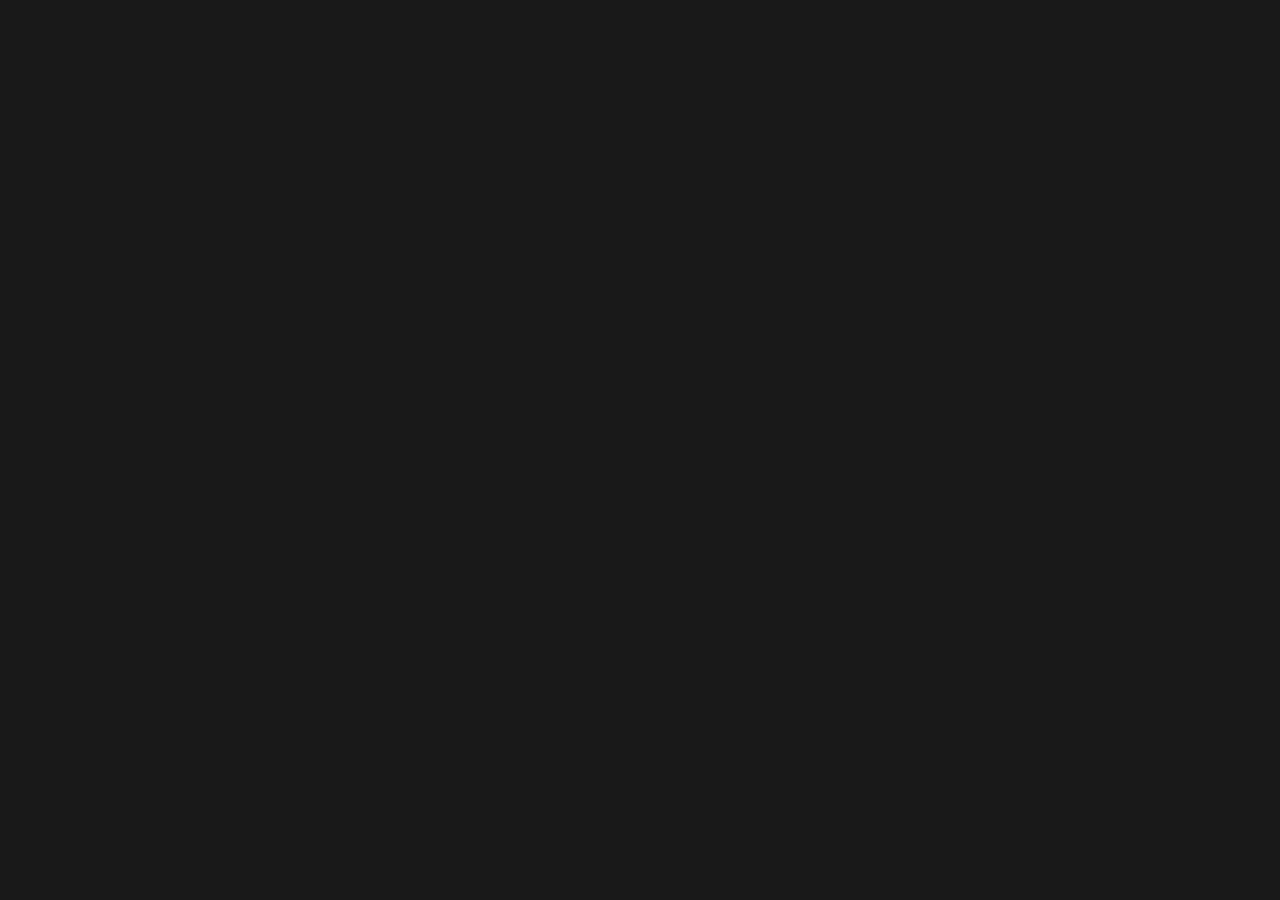
==== docker/index.html @ 516d16a5 "Initial commit" ====
<!doctype html>
<html>
	<head>
		<meta charset="utf-8">
		<meta name="viewport" content="width=device-width, initial-scale=1.0, maximum-scale=1.0, user-scalable=no">

		<title>reveal.js</title>

		<link rel="stylesheet" href="../reveal.js/css/reset.css">
		<link rel="stylesheet" href="../reveal.js/css/reveal.css">
		<link rel="stylesheet" href="../reveal.js/css/theme/black.css">

		<!-- Theme used for syntax highlighting of code -->
		<link rel="stylesheet" href="../reveal.js/lib/css/monokai.css">

		<!-- Printing and PDF exports -->
		<script>
			var link = document.createElement( 'link' );
			link.rel = 'stylesheet';
			link.type = 'text/css';
			link.href = window.location.search.match( /print-pdf/gi ) ? '../reveal.js/css/print/pdf.css' : '../reveal.js/css/print/paper.css';
			document.getElementsByTagName( 'head' )[0].appendChild( link );
		</script>
	</head>
	<body>
		<div class="reveal">
			<div class="slides">
				<section>Slide 1</section>
				<section>Slide 2</section>
                <section data-markdown="example.md"
                         data-separator="^\n\n\n"
                         data-separator-vertical="^\n\n"
                         data-separator-notes="^Note:"
                         data-charset="iso-8859-15">
                    <!--
                        Note that Windows uses `\r\n` instead of `\n` as its linefeed character.
                        For a regex that supports all operating systems, use `\r?\n` instead of `\n`.
                    -->
                </section>
			</div>
		</div>
		<script src="js/reveal.js"></script>

		<script>
			// More info about config & dependencies:
			// - https://github.com/hakimel/reveal.js#configuration
			// - https://github.com/hakimel/reveal.js#dependencies
			Reveal.initialize({
				dependencies: [
					{ src: '../reveal.js/plugin/markdown/marked.js' },
					{ src: '../reveal.js/plugin/markdown/markdown.js' },
					{ src: '../reveal.js/plugin/notes/notes.js', async: true },
					{ src: '../reveal.js/plugin/highlight/highlight.js', async: true }
				],

			});
		</script>
	</body>
</html>
---- reveal.js/css/theme/black.css ----
/**
 * Black theme for reveal.js. This is the opposite of the 'white' theme.
 *
 * By Hakim El Hattab, http://hakim.se
 */
@import url(../../lib/font/source-sans-pro/source-sans-pro.css);
section.has-light-background, section.has-light-background h1, section.has-light-background h2, section.has-light-background h3, section.has-light-background h4, section.has-light-background h5, section.has-light-background h6 {
  color: #222; }

/*********************************************
 * GLOBAL STYLES
 *********************************************/
body {
  background: #191919;
  background-color: #191919; }

.reveal {
  font-family: "Source Sans Pro", Helvetica, sans-serif;
  font-size: 42px;
  font-weight: normal;
  color: #fff; }

::selection {
  color: #fff;
  background: #bee4fd;
  text-shadow: none; }

::-moz-selection {
  color: #fff;
  background: #bee4fd;
  text-shadow: none; }

.reveal .slides section,
.reveal .slides section > section {
  line-height: 1.3;
  font-weight: inherit; }

/*********************************************
 * HEADERS
 *********************************************/
.reveal h1,
.reveal h2,
.reveal h3,
.reveal h4,
.reveal h5,
.reveal h6 {
  margin: 0 0 20px 0;
  color: #fff;
  font-family: "Source Sans Pro", Helvetica, sans-serif;
  font-weight: 600;
  line-height: 1.2;
  letter-spacing: normal;
  text-transform: uppercase;
  text-shadow: none;
  word-wrap: break-word; }

.reveal h1 {
  font-size: 2.5em; }

.reveal h2 {
  font-size: 1.6em; }

.reveal h3 {
  font-size: 1.3em; }

.reveal h4 {
  font-size: 1em; }

.reveal h1 {
  text-shadow: none; }

/*********************************************
 * OTHER
 *********************************************/
.reveal p {
  margin: 20px 0;
  line-height: 1.3; }

/* Ensure certain elements are never larger than the slide itself */
.reveal img,
.reveal video,
.reveal iframe {
  max-width: 95%;
  max-height: 95%; }

.reveal strong,
.reveal b {
  font-weight: bold; }

.reveal em {
  font-style: italic; }

.reveal ol,
.reveal dl,
.reveal ul {
  display: inline-block;
  text-align: left;
  margin: 0 0 0 1em; }

.reveal ol {
  list-style-type: decimal; }

.reveal ul {
  list-style-type: disc; }

.reveal ul ul {
  list-style-type: square; }

.reveal ul ul ul {
  list-style-type: circle; }

.reveal ul ul,
.reveal ul ol,
.reveal ol ol,
.reveal ol ul {
  display: block;
  margin-left: 40px; }

.reveal dt {
  font-weight: bold; }

.reveal dd {
  margin-left: 40px; }

.reveal blockquote {
  display: block;
  position: relative;
  width: 70%;
  margin: 20px auto;
  padding: 5px;
  font-style: italic;
  background: rgba(255, 255, 255, 0.05);
  box-shadow: 0px 0px 2px rgba(0, 0, 0, 0.2); }

.reveal blockquote p:first-child,
.reveal blockquote p:last-child {
  display: inline-block; }

.reveal q {
  font-style: italic; }

.reveal pre {
  display: block;
  position: relative;
  width: 90%;
  margin: 20px auto;
  text-align: left;
  font-size: 0.55em;
  font-family: monospace;
  line-height: 1.2em;
  word-wrap: break-word;
  box-shadow: 0px 5px 15px rgba(0, 0, 0, 0.15); }

.reveal code {
  font-family: monospace;
  text-transform: none; }

.reveal pre code {
  display: block;
  padding: 5px;
  overflow: auto;
  max-height: 400px;
  word-wrap: normal; }

.reveal table {
  margin: auto;
  border-collapse: collapse;
  border-spacing: 0; }

.reveal table th {
  font-weight: bold; }

.reveal table th,
.reveal table td {
  text-align: left;
  padding: 0.2em 0.5em 0.2em 0.5em;
  border-bottom: 1px solid; }

.reveal table th[align="center"],
.reveal table td[align="center"] {
  text-align: center; }

.reveal table th[align="right"],
.reveal table td[align="right"] {
  text-align: right; }

.reveal table tbody tr:last-child th,
.reveal table tbody tr:last-child td {
  border-bottom: none; }

.reveal sup {
  vertical-align: super;
  font-size: smaller; }

.reveal sub {
  vertical-align: sub;
  font-size: smaller; }

.reveal small {
  display: inline-block;
  font-size: 0.6em;
  line-height: 1.2em;
  vertical-align: top; }

.reveal small * {
  vertical-align: top; }

/*********************************************
 * LINKS
 *********************************************/
.reveal a {
  color: #42affa;
  text-decoration: none;
  -webkit-transition: color .15s ease;
  -moz-transition: color .15s ease;
  transition: color .15s ease; }

.reveal a:hover {
  color: #8dcffc;
  text-shadow: none;
  border: none; }

.reveal .roll span:after {
  color: #fff;
  background: #068de9; }

/*********************************************
 * IMAGES
 *********************************************/
.reveal section img {
  margin: 15px 0px;
  background: rgba(255, 255, 255, 0.12);
  border: 4px solid #fff;
  box-shadow: 0 0 10px rgba(0, 0, 0, 0.15); }

.reveal section img.plain {
  border: 0;
  box-shadow: none; }

.reveal a img {
  -webkit-transition: all .15s linear;
  -moz-transition: all .15s linear;
  transition: all .15s linear; }

.reveal a:hover img {
  background: rgba(255, 255, 255, 0.2);
  border-color: #42affa;
  box-shadow: 0 0 20px rgba(0, 0, 0, 0.55); }

/*********************************************
 * NAVIGATION CONTROLS
 *********************************************/
.reveal .controls {
  color: #42affa; }

/*********************************************
 * PROGRESS BAR
 *********************************************/
.reveal .progress {
  background: rgba(0, 0, 0, 0.2);
  color: #42affa; }

.reveal .progress span {
  -webkit-transition: width 800ms cubic-bezier(0.26, 0.86, 0.44, 0.985);
  -moz-transition: width 800ms cubic-bezier(0.26, 0.86, 0.44, 0.985);
  transition: width 800ms cubic-bezier(0.26, 0.86, 0.44, 0.985); }

/*********************************************
 * PRINT BACKGROUND
 *********************************************/
@media print {
  .backgrounds {
    background-color: #191919; } }
---- reveal.js/lib/css/monokai.css ----
/*
Monokai style - ported by Luigi Maselli - http://grigio.org
*/

.hljs {
  display: block;
  overflow-x: auto;
  padding: 0.5em;
  background: #272822;
  color: #ddd;
}

.hljs-tag,
.hljs-keyword,
.hljs-selector-tag,
.hljs-literal,
.hljs-strong,
.hljs-name {
  color: #f92672;
}

.hljs-code {
  color: #66d9ef;
}

.hljs-class .hljs-title {
  color: white;
}

.hljs-attribute,
.hljs-symbol,
.hljs-regexp,
.hljs-link {
  color: #bf79db;
}

.hljs-string,
.hljs-bullet,
.hljs-subst,
.hljs-title,
.hljs-section,
.hljs-emphasis,
.hljs-type,
.hljs-built_in,
.hljs-builtin-name,
.hljs-selector-attr,
.hljs-selector-pseudo,
.hljs-addition,
.hljs-variable,
.hljs-template-tag,
.hljs-template-variable {
  color: #a6e22e;
}

.hljs-comment,
.hljs-quote,
.hljs-deletion,
.hljs-meta {
  color: #75715e;
}

.hljs-keyword,
.hljs-selector-tag,
.hljs-literal,
.hljs-doctag,
.hljs-title,
.hljs-section,
.hljs-type,
.hljs-selector-id {
  font-weight: bold;
}
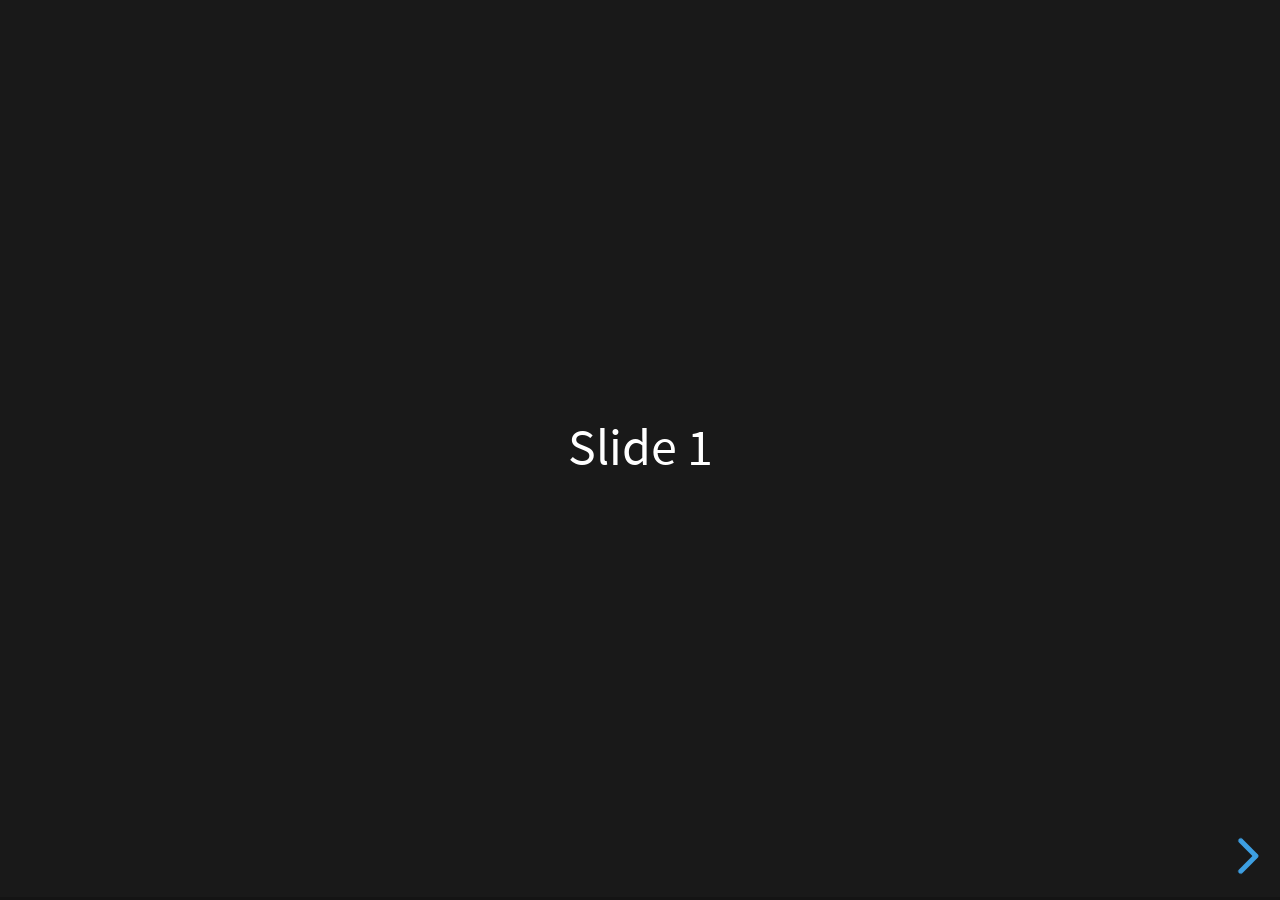
==== commit 053698f6: "Fixed entry" ====
--- a/docker/index.html
+++ b/docker/index.html
@@ -39,7 +39,7 @@
                 </section>
 			</div>
 		</div>
-		<script src="js/reveal.js"></script>
+		<script src="../reveal.js/js/reveal.js"></script>
 
 		<script>
 			// More info about config & dependencies:
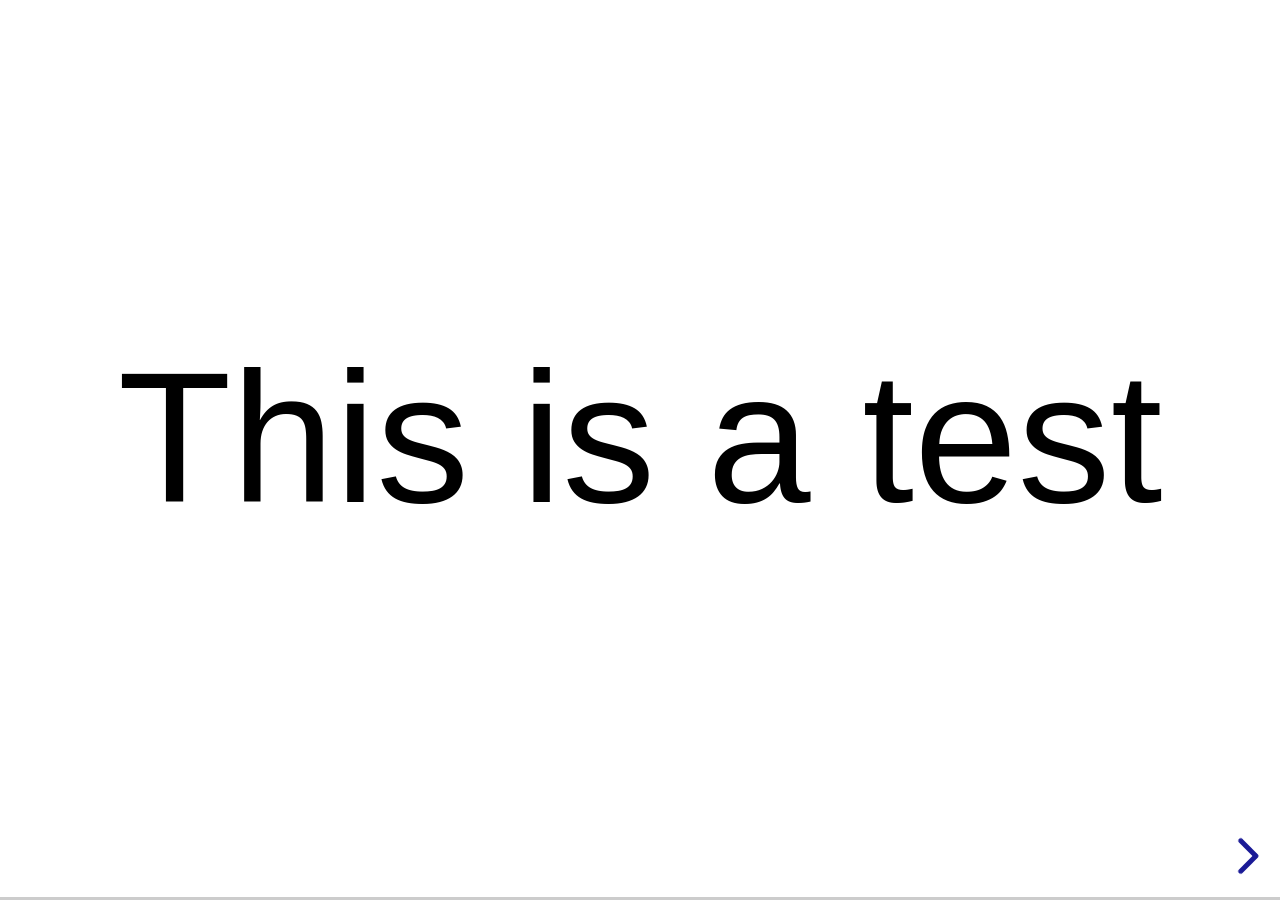
==== commit 34bbb6e5: "Using theme simple" ====
--- a/docker/index.html
+++ b/docker/index.html
@@ -8,7 +8,7 @@
 
 		<link rel="stylesheet" href="../reveal.js/css/reset.css">
 		<link rel="stylesheet" href="../reveal.js/css/reveal.css">
-		<link rel="stylesheet" href="../reveal.js/css/theme/black.css">
+		<link rel="stylesheet" href="../reveal.js/css/theme/simple.css">
 
 		<!-- Theme used for syntax highlighting of code -->
 		<link rel="stylesheet" href="../reveal.js/lib/css/monokai.css">
@@ -25,10 +25,8 @@
 	<body>
 		<div class="reveal">
 			<div class="slides">
-				<section>Slide 1</section>
-				<section>Slide 2</section>
                 <section data-markdown="example.md"
-                         data-separator="^\n\n\n"
+                         data-separator="^\r?\n---\r?\n$"
                          data-separator-vertical="^\n\n"
                          data-separator-notes="^Note:"
                          data-charset="iso-8859-15">
--- a/reveal.js/css/theme/simple.css
+++ b/reveal.js/css/theme/simple.css
@@ -0,0 +1,276 @@
+/**
+ * A simple theme for reveal.js presentations, similar
+ * to the default theme. The accent color is darkblue.
+ *
+ * This theme is Copyright (C) 2012 Owen Versteeg, https://github.com/StereotypicalApps. It is MIT licensed.
+ * reveal.js is Copyright (C) 2011-2012 Hakim El Hattab, http://hakim.se
+ */
+@import url(https://fonts.googleapis.com/css?family=News+Cycle:400,700);
+@import url(https://fonts.googleapis.com/css?family=Lato:400,700,400italic,700italic);
+section.has-dark-background, section.has-dark-background h1, section.has-dark-background h2, section.has-dark-background h3, section.has-dark-background h4, section.has-dark-background h5, section.has-dark-background h6 {
+  color: #fff; }
+
+/*********************************************
+ * GLOBAL STYLES
+ *********************************************/
+body {
+  background: #fff;
+  background-color: #fff; }
+
+.reveal {
+  font-family: "Lato", sans-serif;
+  font-size: 40px;
+  font-weight: normal;
+  color: #000; }
+
+::selection {
+  color: #fff;
+  background: rgba(0, 0, 0, 0.99);
+  text-shadow: none; }
+
+::-moz-selection {
+  color: #fff;
+  background: rgba(0, 0, 0, 0.99);
+  text-shadow: none; }
+
+.reveal .slides section,
+.reveal .slides section > section {
+  line-height: 1.3;
+  font-weight: inherit; }
+
+/*********************************************
+ * HEADERS
+ *********************************************/
+.reveal h1,
+.reveal h2,
+.reveal h3,
+.reveal h4,
+.reveal h5,
+.reveal h6 {
+  margin: 0 0 20px 0;
+  color: #000;
+  font-family: "News Cycle", Impact, sans-serif;
+  font-weight: normal;
+  line-height: 1.2;
+  letter-spacing: normal;
+  text-transform: none;
+  text-shadow: none;
+  word-wrap: break-word; }
+
+.reveal h1 {
+  font-size: 3.77em; }
+
+.reveal h2 {
+  font-size: 2.11em; }
+
+.reveal h3 {
+  font-size: 1.55em; }
+
+.reveal h4 {
+  font-size: 1em; }
+
+.reveal h1 {
+  text-shadow: none; }
+
+/*********************************************
+ * OTHER
+ *********************************************/
+.reveal p {
+  margin: 20px 0;
+  line-height: 1.3; }
+
+/* Ensure certain elements are never larger than the slide itself */
+.reveal img,
+.reveal video,
+.reveal iframe {
+  max-width: 95%;
+  max-height: 95%; }
+
+.reveal strong,
+.reveal b {
+  font-weight: bold; }
+
+.reveal em {
+  font-style: italic; }
+
+.reveal ol,
+.reveal dl,
+.reveal ul {
+  display: inline-block;
+  text-align: left;
+  margin: 0 0 0 1em; }
+
+.reveal ol {
+  list-style-type: decimal; }
+
+.reveal ul {
+  list-style-type: disc; }
+
+.reveal ul ul {
+  list-style-type: square; }
+
+.reveal ul ul ul {
+  list-style-type: circle; }
+
+.reveal ul ul,
+.reveal ul ol,
+.reveal ol ol,
+.reveal ol ul {
+  display: block;
+  margin-left: 40px; }
+
+.reveal dt {
+  font-weight: bold; }
+
+.reveal dd {
+  margin-left: 40px; }
+
+.reveal blockquote {
+  display: block;
+  position: relative;
+  width: 70%;
+  margin: 20px auto;
+  padding: 5px;
+  font-style: italic;
+  background: rgba(255, 255, 255, 0.05);
+  box-shadow: 0px 0px 2px rgba(0, 0, 0, 0.2); }
+
+.reveal blockquote p:first-child,
+.reveal blockquote p:last-child {
+  display: inline-block; }
+
+.reveal q {
+  font-style: italic; }
+
+.reveal pre {
+  display: block;
+  position: relative;
+  width: 90%;
+  margin: 20px auto;
+  text-align: left;
+  font-size: 0.55em;
+  font-family: monospace;
+  line-height: 1.2em;
+  word-wrap: break-word;
+  box-shadow: 0px 5px 15px rgba(0, 0, 0, 0.15); }
+
+.reveal code {
+  font-family: monospace;
+  text-transform: none; }
+
+.reveal pre code {
+  display: block;
+  padding: 5px;
+  overflow: auto;
+  max-height: 400px;
+  word-wrap: normal; }
+
+.reveal table {
+  margin: auto;
+  border-collapse: collapse;
+  border-spacing: 0; }
+
+.reveal table th {
+  font-weight: bold; }
+
+.reveal table th,
+.reveal table td {
+  text-align: left;
+  padding: 0.2em 0.5em 0.2em 0.5em;
+  border-bottom: 1px solid; }
+
+.reveal table th[align="center"],
+.reveal table td[align="center"] {
+  text-align: center; }
+
+.reveal table th[align="right"],
+.reveal table td[align="right"] {
+  text-align: right; }
+
+.reveal table tbody tr:last-child th,
+.reveal table tbody tr:last-child td {
+  border-bottom: none; }
+
+.reveal sup {
+  vertical-align: super;
+  font-size: smaller; }
+
+.reveal sub {
+  vertical-align: sub;
+  font-size: smaller; }
+
+.reveal small {
+  display: inline-block;
+  font-size: 0.6em;
+  line-height: 1.2em;
+  vertical-align: top; }
+
+.reveal small * {
+  vertical-align: top; }
+
+/*********************************************
+ * LINKS
+ *********************************************/
+.reveal a {
+  color: #00008B;
+  text-decoration: none;
+  -webkit-transition: color .15s ease;
+  -moz-transition: color .15s ease;
+  transition: color .15s ease; }
+
+.reveal a:hover {
+  color: #0000f1;
+  text-shadow: none;
+  border: none; }
+
+.reveal .roll span:after {
+  color: #fff;
+  background: #00003f; }
+
+/*********************************************
+ * IMAGES
+ *********************************************/
+.reveal section img {
+  margin: 15px 0px;
+  background: rgba(255, 255, 255, 0.12);
+  border: 4px solid #000;
+  box-shadow: 0 0 10px rgba(0, 0, 0, 0.15); }
+
+.reveal section img.plain {
+  border: 0;
+  box-shadow: none; }
+
+.reveal a img {
+  -webkit-transition: all .15s linear;
+  -moz-transition: all .15s linear;
+  transition: all .15s linear; }
+
+.reveal a:hover img {
+  background: rgba(255, 255, 255, 0.2);
+  border-color: #00008B;
+  box-shadow: 0 0 20px rgba(0, 0, 0, 0.55); }
+
+/*********************************************
+ * NAVIGATION CONTROLS
+ *********************************************/
+.reveal .controls {
+  color: #00008B; }
+
+/*********************************************
+ * PROGRESS BAR
+ *********************************************/
+.reveal .progress {
+  background: rgba(0, 0, 0, 0.2);
+  color: #00008B; }
+
+.reveal .progress span {
+  -webkit-transition: width 800ms cubic-bezier(0.26, 0.86, 0.44, 0.985);
+  -moz-transition: width 800ms cubic-bezier(0.26, 0.86, 0.44, 0.985);
+  transition: width 800ms cubic-bezier(0.26, 0.86, 0.44, 0.985); }
+
+/*********************************************
+ * PRINT BACKGROUND
+ *********************************************/
+@media print {
+  .backgrounds {
+    background-color: #fff; } }
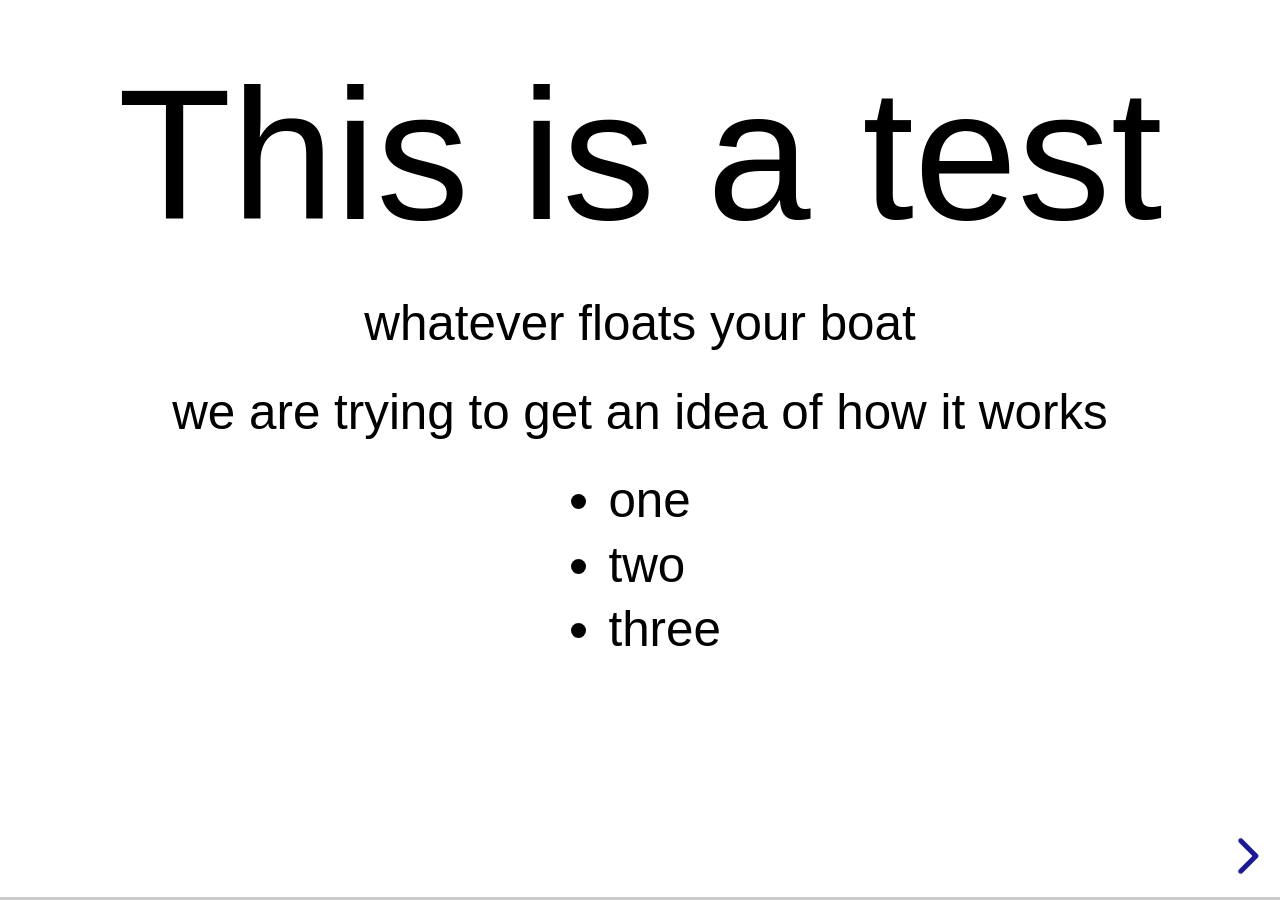
==== commit ad8eca89: "Fixed configuration options" ====
--- a/docker/index.html
+++ b/docker/index.html
@@ -44,6 +44,8 @@
 			// - https://github.com/hakimel/reveal.js#configuration
 			// - https://github.com/hakimel/reveal.js#dependencies
 			Reveal.initialize({
+                slideNumber: false,
+                center: false,
 				dependencies: [
 					{ src: '../reveal.js/plugin/markdown/marked.js' },
 					{ src: '../reveal.js/plugin/markdown/markdown.js' },
